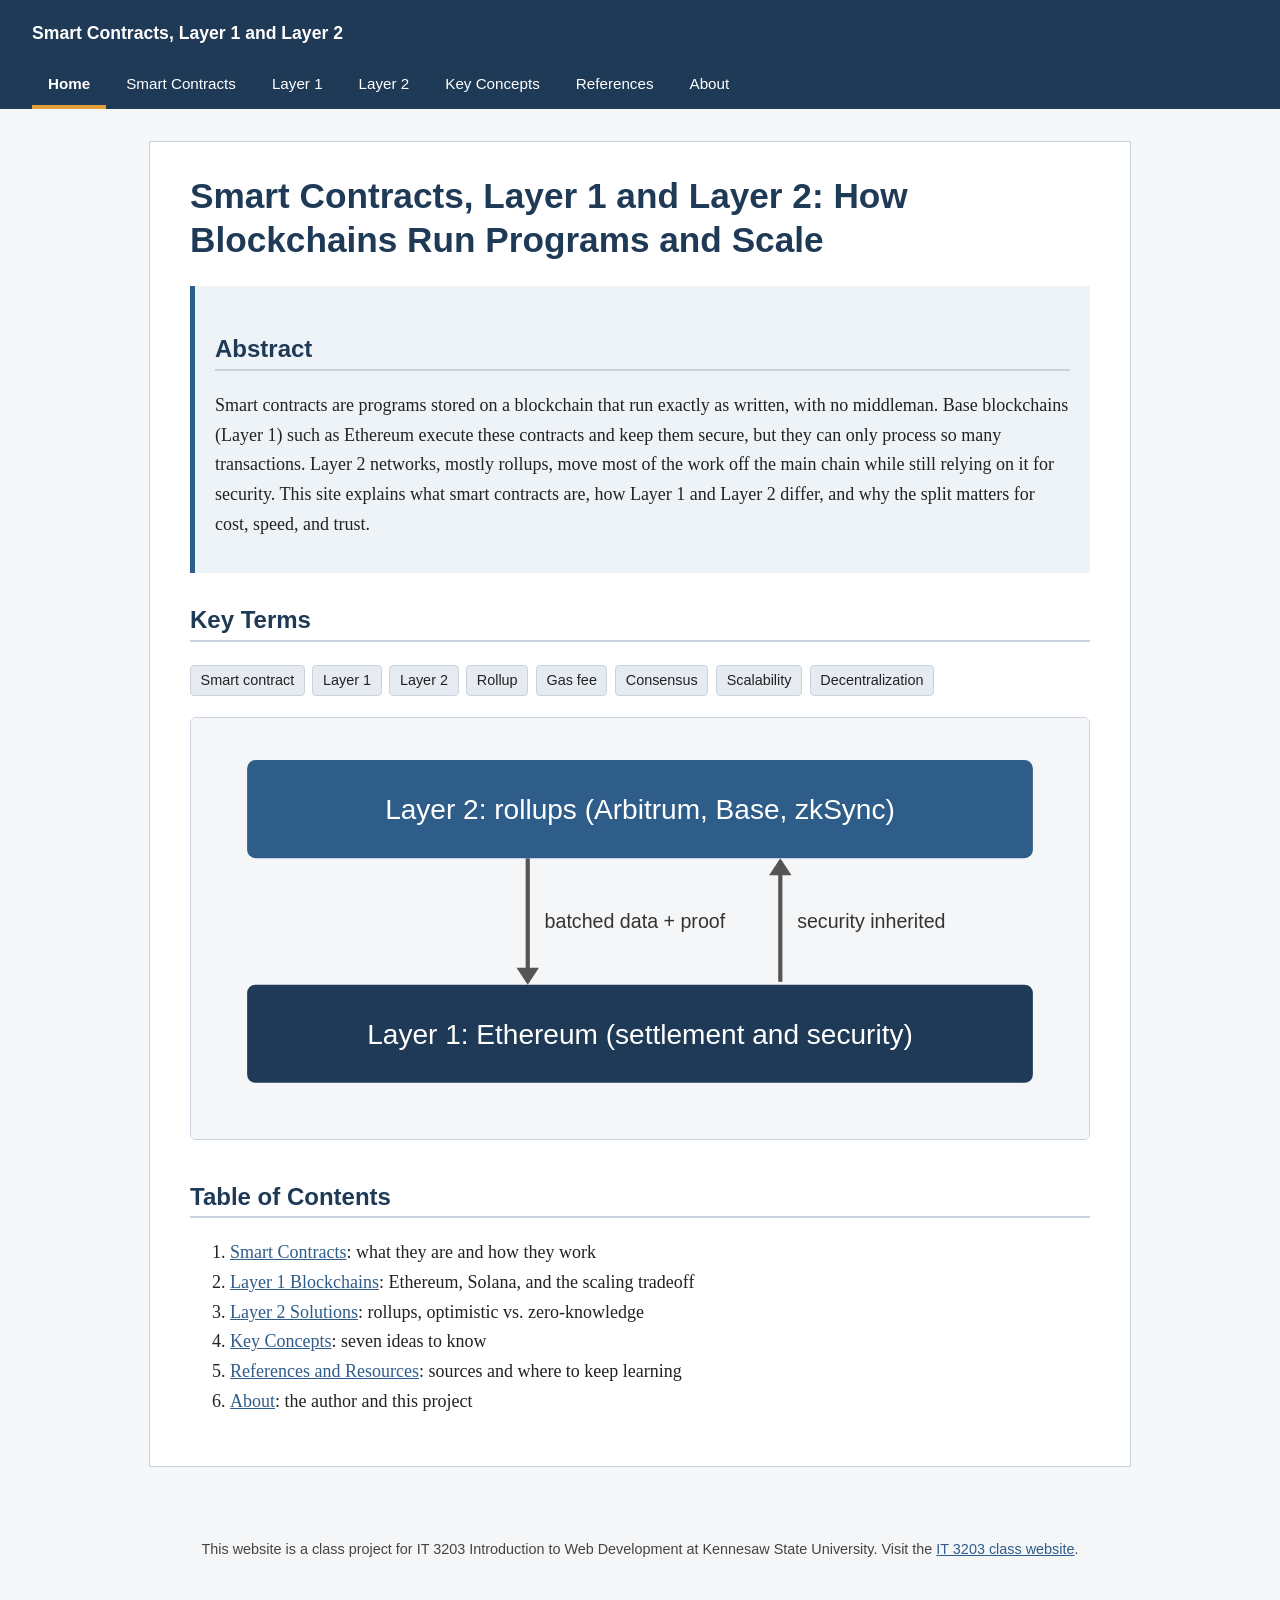
==== index.html @ 8d3f0957 "Finish moving site to repo root" ====
<!DOCTYPE html>
<html lang="en">
<head>
  <meta charset="utf-8">
  <meta name="viewport" content="width=device-width, initial-scale=1">
  <title>Home | Smart Contracts, Layer 1 and Layer 2</title>
  <!-- The one and only stylesheet for the site -->
  <link rel="stylesheet" href="css/style.css">
</head>
<body>
  <!-- Header and main menu: identical on every page for consistency -->
  <header>
    <p>Smart Contracts, Layer 1 and Layer 2</p>
    <nav id="main-nav" aria-label="Main menu">
      <a href="index.html" class="current">Home</a>
      <a href="smart-contracts.html">Smart Contracts</a>
      <a href="layer1.html">Layer 1</a>
      <a href="layer2.html">Layer 2</a>
      <a href="concepts.html">Key Concepts</a>
      <a href="references.html">References</a>
      <a href="about.html">About</a>
    </nav>
  </header>

  <main>
    <h1>Smart Contracts, Layer 1 and Layer 2: How Blockchains Run Programs and Scale</h1>

    <section class="abstract">
      <h2>Abstract</h2>
      <p>Smart contracts are programs stored on a blockchain that run exactly as written, with no middleman.
      Base blockchains (Layer 1) such as Ethereum execute these contracts and keep them secure, but they can
      only process so many transactions. Layer 2 networks, mostly rollups, move most of the work off the main
      chain while still relying on it for security. This site explains what smart contracts are, how Layer 1 and
      Layer 2 differ, and why the split matters for cost, speed, and trust.</p>
    </section>

    <h2>Key Terms</h2>
    <p class="key-terms">
      <span>Smart contract</span> <span>Layer 1</span> <span>Layer 2</span> <span>Rollup</span>
      <span>Gas fee</span> <span>Consensus</span> <span>Scalability</span> <span>Decentralization</span>
    </p>

    <img src="images/layer-stack.svg" alt="Diagram showing Layer 2 networks sending batched data and proofs down to a Layer 1 blockchain, which provides security back up to Layer 2">

    <h2>Table of Contents</h2>
    <ol>
      <li><a href="smart-contracts.html">Smart Contracts</a>: what they are and how they work</li>
      <li><a href="layer1.html">Layer 1 Blockchains</a>: Ethereum, Solana, and the scaling tradeoff</li>
      <li><a href="layer2.html">Layer 2 Solutions</a>: rollups, optimistic vs. zero-knowledge</li>
      <li><a href="concepts.html">Key Concepts</a>: seven ideas to know</li>
      <li><a href="references.html">References and Resources</a>: sources and where to keep learning</li>
      <li><a href="about.html">About</a>: the author and this project</li>
    </ol>
  </main>

  <!-- Footer: class project note with link to the class website -->
  <footer>
    <p>This website is a class project for IT 3203 Introduction to Web Development at Kennesaw State University.
    Visit the <a href="https://ksuweb.github.io/IT3203/">IT 3203 class website</a>.</p>
  </footer>
</body>
</html>
---- css/style.css ----
/* ==========================================================
   IT 3203 Milestone #1 - single stylesheet for the whole site
   Theme: simple, clean business style (navy + light gray)
   ========================================================== */

/* ----- Selector type 1: ELEMENT selectors ----- */
body {
  font-family: Georgia, "Times New Roman", serif; /* font settings */
  font-size: 18px;
  line-height: 1.65;
  color: #222;
  background-color: #f4f6f8;
  margin: 0;
}

h1, h2, h3 {
  font-family: "Segoe UI", Arial, sans-serif;
  color: #1f3a56;
  line-height: 1.25;
}

h1 { font-size: 2.2rem; margin-top: 0; }
h2 { font-size: 1.5rem; margin-top: 2rem; border-bottom: 2px solid #c9d3dd; padding-bottom: 0.3rem; }

a { color: #2f5d8a; }
a:hover { color: #b3541e; text-decoration: none; } /* hover effect on links */

img { max-width: 100%; height: auto; border: 1px solid #c9d3dd; border-radius: 6px; }

/* ----- Header and main menu (flexbox layout) ----- */
header {
  background-color: #1f3a56;
  color: #fff;
  padding: 1.2rem 2rem 0;
}

header p { margin: 0 0 0.8rem; font-family: "Segoe UI", Arial, sans-serif; font-size: 1.1rem; font-weight: bold; }

/* ----- Selector type 2: ID selector ----- */
#main-nav {
  display: flex;          /* FLEXBOX: lays the menu out in one row */
  flex-wrap: wrap;
  gap: 0.25rem;
}

/* ----- Selector type 3: DESCENDANT + PSEUDO-CLASS selectors ----- */
#main-nav a {
  color: #fff;
  text-decoration: none;
  padding: 0.6rem 1rem;
  font-family: "Segoe UI", Arial, sans-serif;
  font-size: 0.95rem;
  border-bottom: 4px solid transparent;
}

#main-nav a:hover { background-color: #2f5d8a; border-bottom-color: #e0a13a; }
#main-nav a.current { border-bottom-color: #e0a13a; font-weight: bold; } /* marks the page you are on */

/* ----- Page content ----- */
main {
  max-width: 900px;
  margin: 2rem auto;
  padding: 2rem 2.5rem;
  background-color: #fff;
  border: 1px solid #c9d3dd;
}

/* ----- Selector type 4: CLASS selectors ----- */
.abstract { background-color: #eef3f8; border-left: 5px solid #2f5d8a; padding: 1rem 1.25rem; margin: 1.5rem 0; }

.key-terms span { display: inline-block; background-color: #e5ebf1; border: 1px solid #c9d3dd; border-radius: 4px; padding: 0.15rem 0.6rem; margin: 0.2rem 0.2rem 0.2rem 0; font-family: "Segoe UI", Arial, sans-serif; font-size: 0.9rem; }

/* CSS GRID: key concept cards sit in a responsive grid */
.card-grid { display: grid; grid-template-columns: repeat(auto-fit, minmax(250px, 1fr)); gap: 1.25rem; margin-top: 1.5rem; }
.card { background-color: #f4f6f8; border: 1px solid #c9d3dd; border-top: 4px solid #2f5d8a; padding: 1rem 1.25rem; }
.card h3 { margin-top: 0; font-size: 1.15rem; }

.note { font-size: 0.9rem; color: #555; }

/* ----- Tables ----- */
table { border-collapse: collapse; width: 100%; margin: 1.25rem 0; font-family: "Segoe UI", Arial, sans-serif; font-size: 0.95rem; }
th, td { border: 1px solid #c9d3dd; padding: 0.6rem 0.8rem; text-align: left; vertical-align: top; }
th { background-color: #1f3a56; color: #fff; }
tr:nth-child(even) td { background-color: #f4f6f8; }
caption { caption-side: bottom; font-size: 0.85rem; color: #555; padding-top: 0.4rem; text-align: left; }

code { background-color: #eef3f8; padding: 0.1rem 0.35rem; border-radius: 3px; font-size: 0.9em; }
pre { background-color: #1f3a56; color: #f4f6f8; padding: 1rem; overflow-x: auto; border-radius: 6px; font-size: 0.85rem; line-height: 1.5; }
pre code { background: none; padding: 0; }

/* ----- Footer ----- */
footer { text-align: center; padding: 1.5rem 1rem 2.5rem; font-family: "Segoe UI", Arial, sans-serif; font-size: 0.9rem; color: #444; }
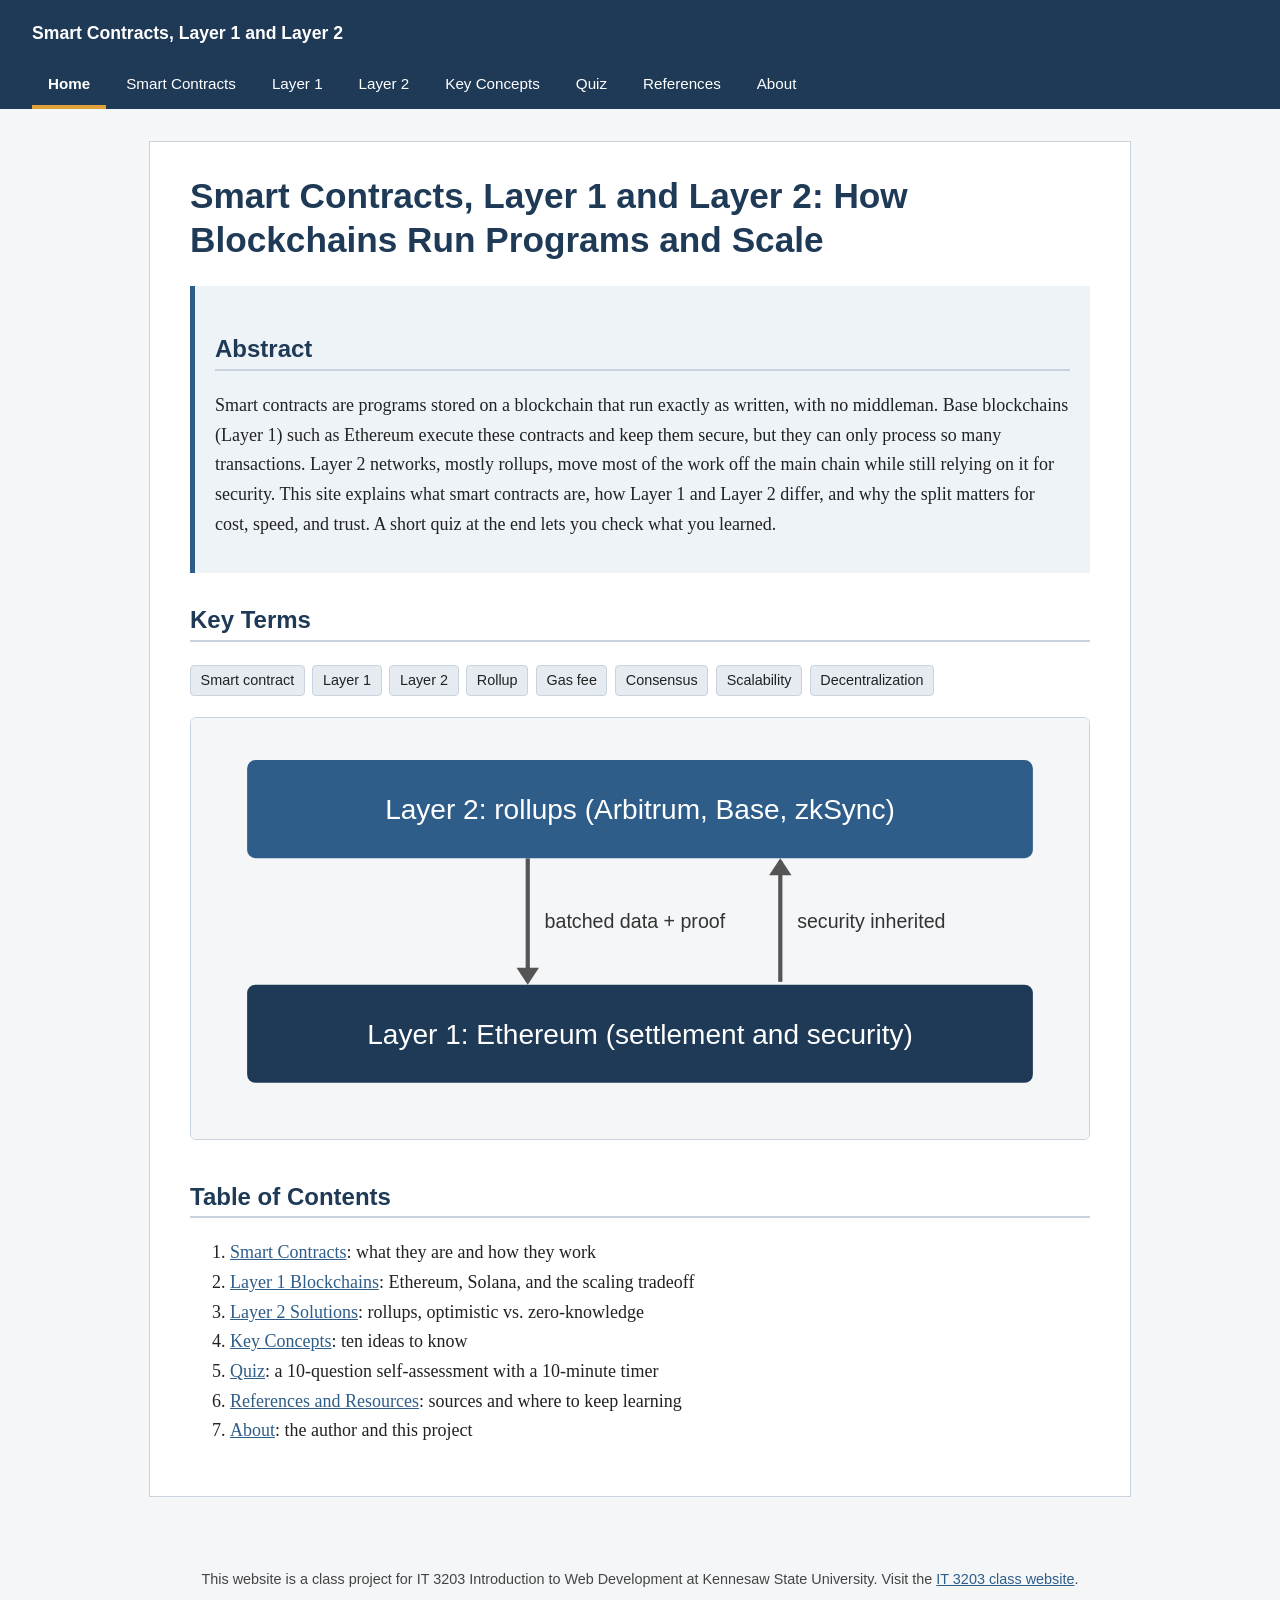
==== commit e8e8ecd7: "Milestone 2: quiz and content" ====
--- a/index.html
+++ b/index.html
@@ -17,6 +17,7 @@
       <a href="layer1.html">Layer 1</a>
       <a href="layer2.html">Layer 2</a>
       <a href="concepts.html">Key Concepts</a>
+      <a href="quiz.html">Quiz</a>
       <a href="references.html">References</a>
       <a href="about.html">About</a>
     </nav>
@@ -31,7 +32,8 @@
       Base blockchains (Layer 1) such as Ethereum execute these contracts and keep them secure, but they can
       only process so many transactions. Layer 2 networks, mostly rollups, move most of the work off the main
       chain while still relying on it for security. This site explains what smart contracts are, how Layer 1 and
-      Layer 2 differ, and why the split matters for cost, speed, and trust.</p>
+      Layer 2 differ, and why the split matters for cost, speed, and trust. A short quiz at the end lets you check
+      what you learned.</p>
     </section>
 
     <h2>Key Terms</h2>
@@ -47,7 +49,8 @@
       <li><a href="smart-contracts.html">Smart Contracts</a>: what they are and how they work</li>
       <li><a href="layer1.html">Layer 1 Blockchains</a>: Ethereum, Solana, and the scaling tradeoff</li>
       <li><a href="layer2.html">Layer 2 Solutions</a>: rollups, optimistic vs. zero-knowledge</li>
-      <li><a href="concepts.html">Key Concepts</a>: seven ideas to know</li>
+      <li><a href="concepts.html">Key Concepts</a>: ten ideas to know</li>
+      <li><a href="quiz.html">Quiz</a>: a 10-question self-assessment with a 10-minute timer</li>
       <li><a href="references.html">References and Resources</a>: sources and where to keep learning</li>
       <li><a href="about.html">About</a>: the author and this project</li>
     </ol>
--- a/css/style.css
+++ b/css/style.css
@@ -1,49 +1,72 @@
 /* ==========================================================
-   IT 3203 Milestone #1 - single stylesheet for the whole site
+   IT 3203 Milestone #2 - single stylesheet for the whole site
    Theme: simple, clean business style (navy + light gray)
+   Sections: 1 Variables | 2 Base elements | 3 Header and menu
+             4 Page content | 5 Tables and code | 6 Quiz | 7 Footer
    ========================================================== */
 
-/* ----- Selector type 1: ELEMENT selectors ----- */
+/* ----- 1. Variables: colors are defined once and reused everywhere ----- */
+:root {
+  --navy: #1f3a56;
+  --blue: #2f5d8a;
+  --accent: #e0a13a;
+  --hover: #b3541e;
+  --text: #222;
+  --muted: #555;
+  --page-bg: #f4f6f8;
+  --panel-bg: #fff;
+  --soft-bg: #eef3f8;
+  --line: #c9d3dd;
+  --green: #1e7d4f;
+  --green-bg: #e6f4ec;
+  --red: #b42318;
+  --red-bg: #fdecea;
+}
+
+/* A rule so the HTML "hidden" attribute always wins over other display rules */
+[hidden] { display: none !important; }
+
+/* ----- 2. Base elements (selector type 1: ELEMENT selectors) ----- */
 body {
   font-family: Georgia, "Times New Roman", serif; /* font settings */
   font-size: 18px;
   line-height: 1.65;
-  color: #222;
-  background-color: #f4f6f8;
+  color: var(--text);
+  background-color: var(--page-bg);
   margin: 0;
 }
 
 h1, h2, h3 {
   font-family: "Segoe UI", Arial, sans-serif;
-  color: #1f3a56;
+  color: var(--navy);
   line-height: 1.25;
 }
 
 h1 { font-size: 2.2rem; margin-top: 0; }
-h2 { font-size: 1.5rem; margin-top: 2rem; border-bottom: 2px solid #c9d3dd; padding-bottom: 0.3rem; }
-
-a { color: #2f5d8a; }
-a:hover { color: #b3541e; text-decoration: none; } /* hover effect on links */
-
-img { max-width: 100%; height: auto; border: 1px solid #c9d3dd; border-radius: 6px; }
-
-/* ----- Header and main menu (flexbox layout) ----- */
+h2 { font-size: 1.5rem; margin-top: 2rem; border-bottom: 2px solid var(--line); padding-bottom: 0.3rem; }
+
+a { color: var(--blue); }
+a:hover { color: var(--hover); text-decoration: none; } /* hover effect on links */
+
+img { max-width: 100%; height: auto; border: 1px solid var(--line); border-radius: 6px; }
+
+/* ----- 3. Header and main menu (flexbox layout) ----- */
 header {
-  background-color: #1f3a56;
+  background-color: var(--navy);
   color: #fff;
   padding: 1.2rem 2rem 0;
 }
 
 header p { margin: 0 0 0.8rem; font-family: "Segoe UI", Arial, sans-serif; font-size: 1.1rem; font-weight: bold; }
 
-/* ----- Selector type 2: ID selector ----- */
+/* Selector type 2: ID selector */
 #main-nav {
   display: flex;          /* FLEXBOX: lays the menu out in one row */
   flex-wrap: wrap;
   gap: 0.25rem;
 }
 
-/* ----- Selector type 3: DESCENDANT + PSEUDO-CLASS selectors ----- */
+/* Selector type 3: DESCENDANT + PSEUDO-CLASS selectors */
 #main-nav a {
   color: #fff;
   text-decoration: none;
@@ -53,40 +76,129 @@
   border-bottom: 4px solid transparent;
 }
 
-#main-nav a:hover { background-color: #2f5d8a; border-bottom-color: #e0a13a; }
-#main-nav a.current { border-bottom-color: #e0a13a; font-weight: bold; } /* marks the page you are on */
-
-/* ----- Page content ----- */
+#main-nav a:hover { background-color: var(--blue); border-bottom-color: var(--accent); }
+#main-nav a.current { border-bottom-color: var(--accent); font-weight: bold; } /* marks the page you are on */
+
+/* ----- 4. Page content ----- */
 main {
   max-width: 900px;
   margin: 2rem auto;
   padding: 2rem 2.5rem;
-  background-color: #fff;
-  border: 1px solid #c9d3dd;
-}
-
-/* ----- Selector type 4: CLASS selectors ----- */
-.abstract { background-color: #eef3f8; border-left: 5px solid #2f5d8a; padding: 1rem 1.25rem; margin: 1.5rem 0; }
-
-.key-terms span { display: inline-block; background-color: #e5ebf1; border: 1px solid #c9d3dd; border-radius: 4px; padding: 0.15rem 0.6rem; margin: 0.2rem 0.2rem 0.2rem 0; font-family: "Segoe UI", Arial, sans-serif; font-size: 0.9rem; }
+  background-color: var(--panel-bg);
+  border: 1px solid var(--line);
+}
+
+/* Selector type 4: CLASS selectors */
+.abstract { background-color: var(--soft-bg); border-left: 5px solid var(--blue); padding: 1rem 1.25rem; margin: 1.5rem 0; }
+
+.key-terms span { display: inline-block; background-color: #e5ebf1; border: 1px solid var(--line); border-radius: 4px; padding: 0.15rem 0.6rem; margin: 0.2rem 0.2rem 0.2rem 0; font-family: "Segoe UI", Arial, sans-serif; font-size: 0.9rem; }
 
 /* CSS GRID: key concept cards sit in a responsive grid */
 .card-grid { display: grid; grid-template-columns: repeat(auto-fit, minmax(250px, 1fr)); gap: 1.25rem; margin-top: 1.5rem; }
-.card { background-color: #f4f6f8; border: 1px solid #c9d3dd; border-top: 4px solid #2f5d8a; padding: 1rem 1.25rem; }
+.card { background-color: var(--page-bg); border: 1px solid var(--line); border-top: 4px solid var(--blue); padding: 1rem 1.25rem; }
 .card h3 { margin-top: 0; font-size: 1.15rem; }
 
-.note { font-size: 0.9rem; color: #555; }
-
-/* ----- Tables ----- */
+.note { font-size: 0.9rem; color: var(--muted); }
+
+/* ----- 5. Tables and code ----- */
 table { border-collapse: collapse; width: 100%; margin: 1.25rem 0; font-family: "Segoe UI", Arial, sans-serif; font-size: 0.95rem; }
-th, td { border: 1px solid #c9d3dd; padding: 0.6rem 0.8rem; text-align: left; vertical-align: top; }
-th { background-color: #1f3a56; color: #fff; }
-tr:nth-child(even) td { background-color: #f4f6f8; }
-caption { caption-side: bottom; font-size: 0.85rem; color: #555; padding-top: 0.4rem; text-align: left; }
-
-code { background-color: #eef3f8; padding: 0.1rem 0.35rem; border-radius: 3px; font-size: 0.9em; }
-pre { background-color: #1f3a56; color: #f4f6f8; padding: 1rem; overflow-x: auto; border-radius: 6px; font-size: 0.85rem; line-height: 1.5; }
+th, td { border: 1px solid var(--line); padding: 0.6rem 0.8rem; text-align: left; vertical-align: top; }
+th { background-color: var(--navy); color: #fff; }
+tr:nth-child(even) td { background-color: var(--page-bg); }
+caption { caption-side: bottom; font-size: 0.85rem; color: var(--muted); padding-top: 0.4rem; text-align: left; }
+
+code { background-color: var(--soft-bg); padding: 0.1rem 0.35rem; border-radius: 3px; font-size: 0.9em; }
+pre { background-color: var(--navy); color: var(--page-bg); padding: 1rem; overflow-x: auto; border-radius: 6px; font-size: 0.85rem; line-height: 1.5; }
 pre code { background: none; padding: 0; }
 
-/* ----- Footer ----- */
+/* ----- 6. Quiz page ----- */
+
+/* Buttons (shared by Start, Submit, Reset, Retake) */
+.btn {
+  font-family: "Segoe UI", Arial, sans-serif;
+  font-size: 1rem;
+  font-weight: bold;
+  color: #fff;
+  background-color: var(--navy);
+  border: 2px solid var(--navy);
+  border-radius: 4px;
+  padding: 0.6rem 1.4rem;
+  cursor: pointer;
+}
+.btn:hover { background-color: var(--blue); border-color: var(--blue); }
+.btn:focus-visible { outline: 3px solid var(--accent); outline-offset: 2px; }
+.btn:disabled { background-color: var(--muted); border-color: var(--muted); cursor: not-allowed; }
+.btn-secondary { color: var(--navy); background-color: var(--panel-bg); }
+.btn-secondary:hover { color: #fff; }
+
+.quiz-panel { background-color: var(--soft-bg); border: 1px solid var(--line); border-left: 5px solid var(--blue); padding: 0.5rem 1.5rem 1.5rem; margin: 1.5rem 0; }
+.quiz-panel h2 { margin-top: 1rem; border-bottom: none; }
+
+/* Countdown bar: sticks to the top of the window while the quiz runs */
+.timer-bar {
+  position: sticky;
+  top: 0;
+  z-index: 10;
+  display: flex;
+  justify-content: space-between;
+  align-items: center;
+  margin: 1rem 0;
+  padding: 0.5rem 1rem;
+  background-color: var(--navy);
+  color: #fff;
+  border-radius: 4px;
+  font-family: "Segoe UI", Arial, sans-serif;
+}
+.time-left { font-size: 1.5rem; font-weight: bold; font-variant-numeric: tabular-nums; }
+.timer-bar.timer-low { background-color: var(--red); }   /* last minute turns red */
+
+/* Question boxes */
+.question { border: 1px solid var(--line); border-left: 5px solid var(--line); border-radius: 4px; padding: 0.75rem 1.25rem 1rem; margin: 0 0 1.25rem; }
+.question legend { font-family: "Segoe UI", Arial, sans-serif; font-weight: bold; color: var(--navy); padding: 0 0.5rem; }
+.question-type { margin-left: 0.75rem; font-size: 0.85rem; font-weight: normal; color: var(--muted); }
+.question-text { margin: 0.25rem 0 0.75rem; }
+
+/* Answer choices (radio buttons and checkboxes) */
+.option { display: flex; align-items: flex-start; gap: 0.6rem; padding: 0.5rem 0.75rem; margin: 0.25rem 0; border: 1px solid var(--line); border-radius: 4px; cursor: pointer; font-family: "Segoe UI", Arial, sans-serif; font-size: 1rem; line-height: 1.4; }
+.option:hover { background-color: var(--soft-bg); border-color: var(--blue); }
+.option input { margin-top: 0.2rem; width: 1.1rem; height: 1.1rem; accent-color: var(--blue); }
+
+/* Text box for fill-in-the-blank questions */
+.blank-label { display: block; font-family: "Segoe UI", Arial, sans-serif; font-size: 0.9rem; color: var(--muted); margin-bottom: 0.25rem; }
+.blank-input { width: 100%; max-width: 20rem; box-sizing: border-box; padding: 0.5rem 0.75rem; font-size: 1rem; border: 2px solid var(--line); border-radius: 4px; }
+.blank-input:focus { outline: none; border-color: var(--blue); }
+
+.form-actions { display: flex; gap: 0.75rem; margin-top: 1.5rem; }
+
+/* Results panel */
+.results { border: 2px solid var(--line); border-radius: 4px; padding: 0.5rem 1.5rem 1.5rem; margin: 1.5rem 0; }
+.results:focus { outline: none; }
+.results h2 { margin-top: 1rem; }
+.result-banner { display: inline-block; margin: 0.5rem 0; padding: 0.4rem 1.5rem; border-radius: 4px; font-family: "Segoe UI", Arial, sans-serif; font-size: 1.6rem; font-weight: bold; letter-spacing: 0.05em; }
+.result-banner.pass { background-color: var(--green-bg); color: var(--green); border: 2px solid var(--green); }
+.result-banner.fail { background-color: var(--red-bg); color: var(--red); border: 2px solid var(--red); }
+
+/* Score and time shown side by side */
+.result-stats { display: flex; flex-wrap: wrap; gap: 1rem 3rem; margin: 0.5rem 0 1rem; font-family: "Segoe UI", Arial, sans-serif; }
+.result-stats dt { font-size: 0.85rem; color: var(--muted); }
+.result-stats dd { margin: 0; font-size: 1.5rem; font-weight: bold; color: var(--navy); }
+
+.score-bar { height: 0.9rem; background-color: var(--page-bg); border: 1px solid var(--line); border-radius: 999px; overflow: hidden; }
+.score-fill { height: 100%; }
+.score-fill.pass { background-color: var(--green); }
+.score-fill.fail { background-color: var(--red); }
+
+.cell-correct { color: var(--green); font-weight: bold; }
+.cell-incorrect { color: var(--red); font-weight: bold; }
+
+/* Per-question coloring after grading */
+.question.is-correct { border-left-color: var(--green); background-color: var(--green-bg); }
+.question.is-incorrect { border-left-color: var(--red); background-color: var(--red-bg); }
+.option.option-correct { border: 2px solid var(--green); background-color: var(--green-bg); }
+.option.option-wrong { border: 2px solid var(--red); background-color: var(--red-bg); }
+.feedback { margin: 0.75rem 0 0; font-family: "Segoe UI", Arial, sans-serif; font-size: 0.95rem; line-height: 1.5; }
+.is-correct .feedback strong { color: var(--green); }
+.is-incorrect .feedback strong { color: var(--red); }
+
+/* ----- 7. Footer ----- */
 footer { text-align: center; padding: 1.5rem 1rem 2.5rem; font-family: "Segoe UI", Arial, sans-serif; font-size: 0.9rem; color: #444; }
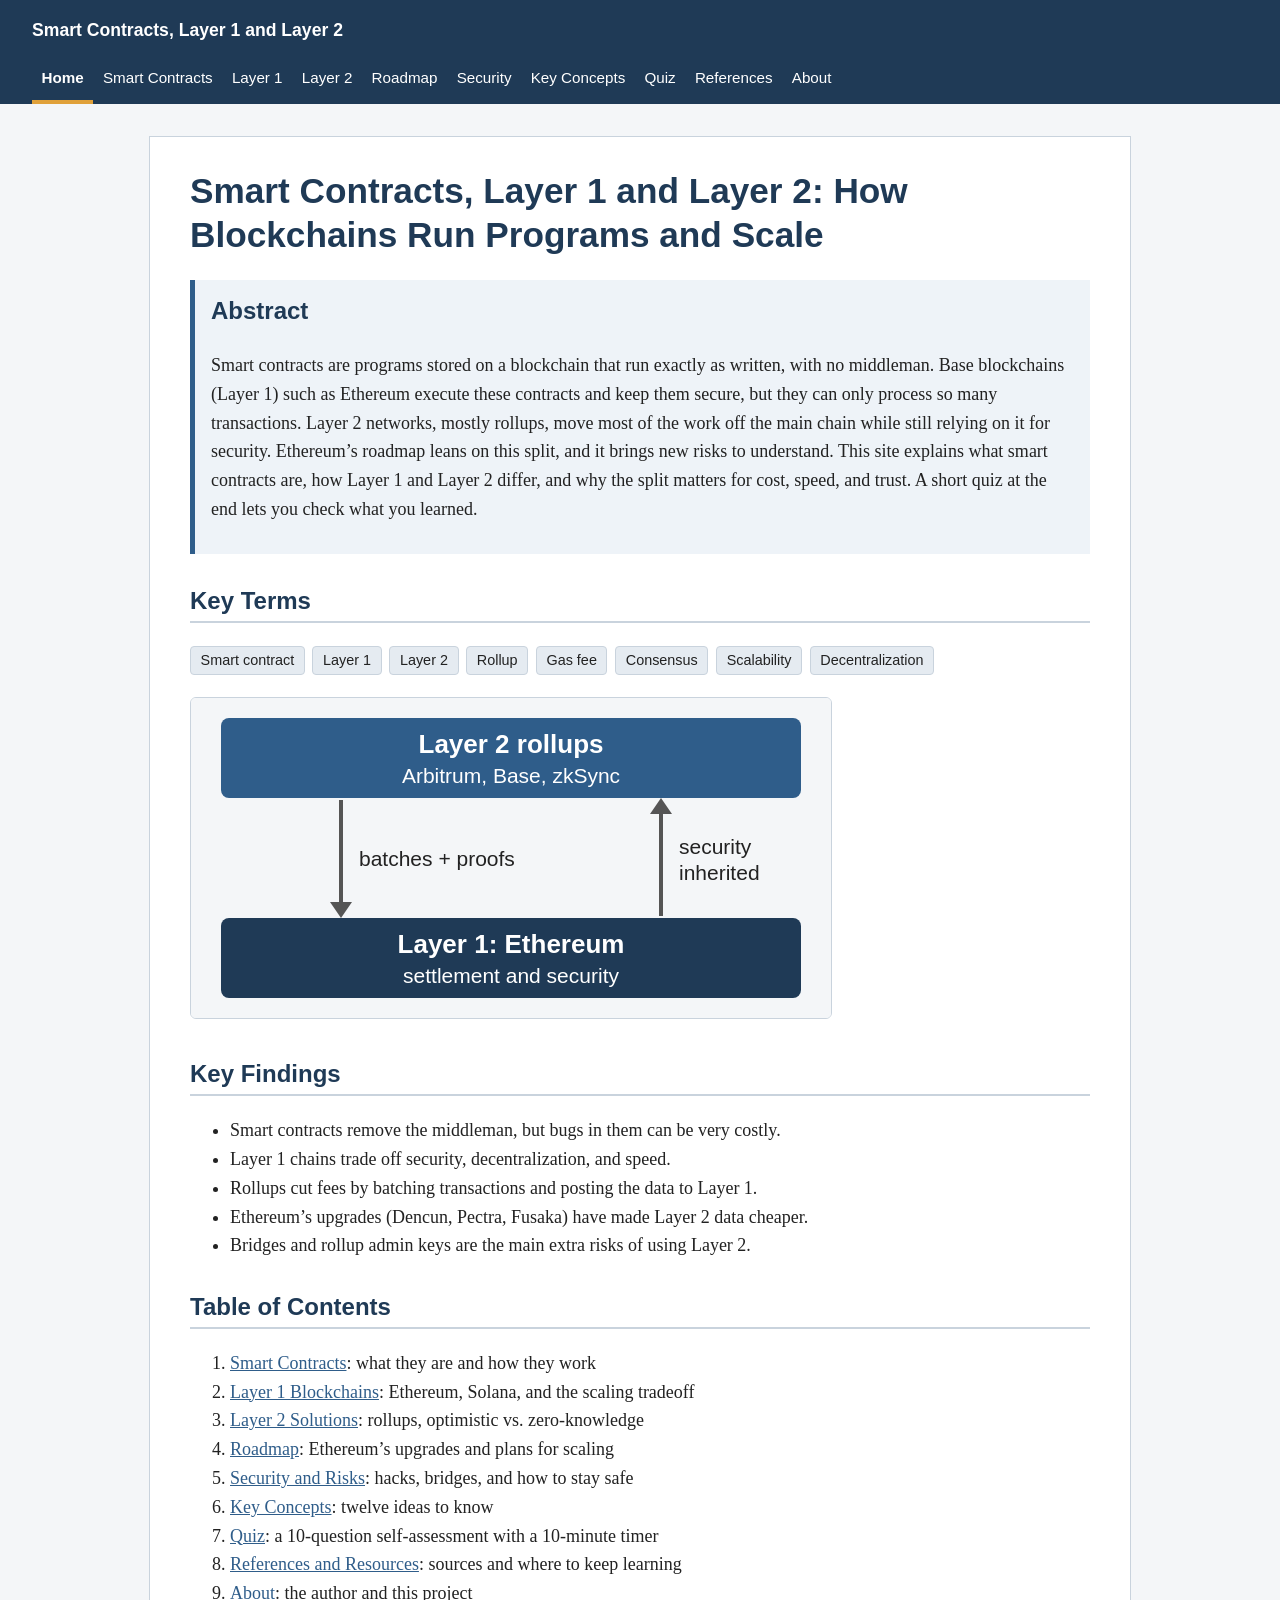
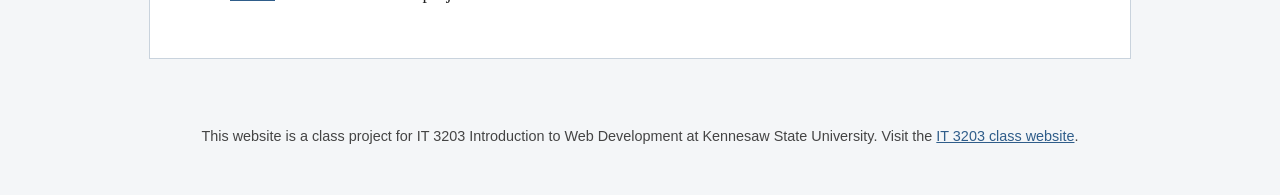
==== commit 1cc74e5a: "Milestone 3: responsive design" ====
--- a/index.html
+++ b/index.html
@@ -6,16 +6,25 @@
   <title>Home | Smart Contracts, Layer 1 and Layer 2</title>
   <!-- The one and only stylesheet for the site -->
   <link rel="stylesheet" href="css/style.css">
+  <meta name="theme-color" content="#1f3a56">
+  <link rel="icon" href="images/favicon.svg" type="image/svg+xml">
+  <!-- One JavaScript file for the whole site (menu button + quiz). "defer" runs it after the page loads -->
+  <script src="js/main.js" defer></script>
 </head>
 <body>
   <!-- Header and main menu: identical on every page for consistency -->
   <header>
-    <p>Smart Contracts, Layer 1 and Layer 2</p>
+    <div class="header-top">
+      <p class="site-title">Smart Contracts, Layer 1 and Layer 2</p>
+      <button type="button" id="nav-toggle" class="nav-toggle" aria-expanded="false" aria-controls="main-nav">Menu</button>
+    </div>
     <nav id="main-nav" aria-label="Main menu">
       <a href="index.html" class="current">Home</a>
       <a href="smart-contracts.html">Smart Contracts</a>
       <a href="layer1.html">Layer 1</a>
       <a href="layer2.html">Layer 2</a>
+      <a href="roadmap.html">Roadmap</a>
+      <a href="security.html">Security</a>
       <a href="concepts.html">Key Concepts</a>
       <a href="quiz.html">Quiz</a>
       <a href="references.html">References</a>
@@ -31,7 +40,7 @@
       <p>Smart contracts are programs stored on a blockchain that run exactly as written, with no middleman.
       Base blockchains (Layer 1) such as Ethereum execute these contracts and keep them secure, but they can
       only process so many transactions. Layer 2 networks, mostly rollups, move most of the work off the main
-      chain while still relying on it for security. This site explains what smart contracts are, how Layer 1 and
+      chain while still relying on it for security. Ethereum&rsquo;s roadmap leans on this split, and it brings new risks to understand. This site explains what smart contracts are, how Layer 1 and
       Layer 2 differ, and why the split matters for cost, speed, and trust. A short quiz at the end lets you check
       what you learned.</p>
     </section>
@@ -42,14 +51,25 @@
       <span>Gas fee</span> <span>Consensus</span> <span>Scalability</span> <span>Decentralization</span>
     </p>
 
-    <img src="images/layer-stack.svg" alt="Diagram showing Layer 2 networks sending batched data and proofs down to a Layer 1 blockchain, which provides security back up to Layer 2">
+    <img src="images/layer-stack.svg" width="640" height="320" alt="Diagram showing Layer 2 networks sending batched data and proofs down to a Layer 1 blockchain, which provides security back up to Layer 2">
+
+    <h2>Key Findings</h2>
+    <ul>
+      <li>Smart contracts remove the middleman, but bugs in them can be very costly.</li>
+      <li>Layer 1 chains trade off security, decentralization, and speed.</li>
+      <li>Rollups cut fees by batching transactions and posting the data to Layer 1.</li>
+      <li>Ethereum&rsquo;s upgrades (Dencun, Pectra, Fusaka) have made Layer 2 data cheaper.</li>
+      <li>Bridges and rollup admin keys are the main extra risks of using Layer 2.</li>
+    </ul>
 
     <h2>Table of Contents</h2>
     <ol>
       <li><a href="smart-contracts.html">Smart Contracts</a>: what they are and how they work</li>
       <li><a href="layer1.html">Layer 1 Blockchains</a>: Ethereum, Solana, and the scaling tradeoff</li>
       <li><a href="layer2.html">Layer 2 Solutions</a>: rollups, optimistic vs. zero-knowledge</li>
-      <li><a href="concepts.html">Key Concepts</a>: ten ideas to know</li>
+      <li><a href="roadmap.html">Roadmap</a>: Ethereum&rsquo;s upgrades and plans for scaling</li>
+      <li><a href="security.html">Security and Risks</a>: hacks, bridges, and how to stay safe</li>
+      <li><a href="concepts.html">Key Concepts</a>: twelve ideas to know</li>
       <li><a href="quiz.html">Quiz</a>: a 10-question self-assessment with a 10-minute timer</li>
       <li><a href="references.html">References and Resources</a>: sources and where to keep learning</li>
       <li><a href="about.html">About</a>: the author and this project</li>
--- a/css/style.css
+++ b/css/style.css
@@ -1,8 +1,15 @@
 /* ==========================================================
-   IT 3203 Milestone #2 - single stylesheet for the whole site
+   IT 3203 Milestone #3 - single stylesheet for the whole site
    Theme: simple, clean business style (navy + light gray)
+
+   MOBILE-FIRST: the base styles below are for phones. Two media
+   queries then add changes as the screen gets wider:
+     @media (min-width: 600px)  -> tablets
+     @media (min-width: 960px)  -> laptops and desktops
+
    Sections: 1 Variables | 2 Base elements | 3 Header and menu
-             4 Page content | 5 Tables and code | 6 Quiz | 7 Footer
+             4 Page content | 5 Tables and code | 6 Quiz
+             7 Footer | 8 Tablet (600px) | 9 Desktop (960px)
    ========================================================== */
 
 /* ----- 1. Variables: colors are defined once and reused everywhere ----- */
@@ -21,16 +28,19 @@
   --green-bg: #e6f4ec;
   --red: #b42318;
   --red-bg: #fdecea;
+  --touch: 2.75rem;   /* minimum height of anything you tap (44px) */
 }
 
 /* A rule so the HTML "hidden" attribute always wins over other display rules */
 [hidden] { display: none !important; }
 
 /* ----- 2. Base elements (selector type 1: ELEMENT selectors) ----- */
+html { -webkit-text-size-adjust: 100%; }   /* stops phones from resizing text on rotate */
+
 body {
   font-family: Georgia, "Times New Roman", serif; /* font settings */
-  font-size: 18px;
-  line-height: 1.65;
+  font-size: 1.0625rem;      /* 17px on phones; rem units respect the user's font setting */
+  line-height: 1.6;
   color: var(--text);
   background-color: var(--page-bg);
   margin: 0;
@@ -42,79 +52,121 @@
   line-height: 1.25;
 }
 
-h1 { font-size: 2.2rem; margin-top: 0; }
-h2 { font-size: 1.5rem; margin-top: 2rem; border-bottom: 2px solid var(--line); padding-bottom: 0.3rem; }
+/* clamp() makes the heading grow smoothly with the screen between a min and a max size */
+h1 { font-size: clamp(1.65rem, 6vw, 2.2rem); margin-top: 0; }
+h2 { font-size: clamp(1.3rem, 4.5vw, 1.5rem); margin-top: 2rem; border-bottom: 2px solid var(--line); padding-bottom: 0.3rem; }
 
 a { color: var(--blue); }
 a:hover { color: var(--hover); text-decoration: none; } /* hover effect on links */
-
+a:focus-visible { outline: 3px solid var(--accent); outline-offset: 2px; }
+
+/* Flexible images: never wider than the screen, height keeps the right shape */
 img { max-width: 100%; height: auto; border: 1px solid var(--line); border-radius: 6px; }
 
-/* ----- 3. Header and main menu (flexbox layout) ----- */
+/* ----- 3. Header and main menu ----- */
 header {
   background-color: var(--navy);
   color: #fff;
-  padding: 1.2rem 2rem 0;
-}
-
-header p { margin: 0 0 0.8rem; font-family: "Segoe UI", Arial, sans-serif; font-size: 1.1rem; font-weight: bold; }
-
-/* Selector type 2: ID selector */
+  padding: 0.75rem 1rem 0;
+}
+
+.header-top { display: flex; justify-content: space-between; align-items: center; gap: 1rem; }
+.site-title { margin: 0 0 0.75rem; font-family: "Segoe UI", Arial, sans-serif; font-size: 1.05rem; font-weight: bold; }
+
+/* The Menu button only shows on small screens, and only when JavaScript is on */
+.nav-toggle {
+  display: none;
+  min-height: var(--touch);
+  min-width: 5rem;
+  margin-bottom: 0.75rem;
+  padding: 0 1rem;
+  font-family: "Segoe UI", Arial, sans-serif;
+  font-size: 1rem;
+  font-weight: bold;
+  color: #fff;
+  background-color: transparent;
+  border: 2px solid #fff;
+  border-radius: 4px;
+  cursor: pointer;
+}
+.nav-toggle:hover { background-color: var(--blue); }
+.nav-toggle:focus-visible { outline: 3px solid var(--accent); outline-offset: 2px; }
+.js .nav-toggle { display: block; }
+
+/* Selector type 2: ID selector. FLEXBOX: on phones the menu is one tall column */
 #main-nav {
-  display: flex;          /* FLEXBOX: lays the menu out in one row */
-  flex-wrap: wrap;
-  gap: 0.25rem;
-}
+  display: flex;
+  flex-direction: column;
+  margin: 0 -1rem;           /* lets the links reach the screen edges */
+}
+.js #main-nav:not(.is-open) { display: none; }   /* hidden until the Menu button is pressed */
 
 /* Selector type 3: DESCENDANT + PSEUDO-CLASS selectors */
 #main-nav a {
+  display: flex;
+  align-items: center;
+  min-height: var(--touch);  /* big enough to tap with a thumb */
+  box-sizing: border-box;
+  padding: 0.5rem 1rem;
   color: #fff;
   text-decoration: none;
-  padding: 0.6rem 1rem;
-  font-family: "Segoe UI", Arial, sans-serif;
-  font-size: 0.95rem;
-  border-bottom: 4px solid transparent;
-}
-
-#main-nav a:hover { background-color: var(--blue); border-bottom-color: var(--accent); }
-#main-nav a.current { border-bottom-color: var(--accent); font-weight: bold; } /* marks the page you are on */
+  font-family: "Segoe UI", Arial, sans-serif;
+  font-size: 1rem;
+  border-top: 1px solid rgba(255, 255, 255, 0.15);
+  border-left: 5px solid transparent;
+}
+#main-nav a:hover { background-color: var(--blue); }
+#main-nav a.current { border-left-color: var(--accent); font-weight: bold; background-color: rgba(255, 255, 255, 0.08); }
+#main-nav a:focus-visible { outline: 3px solid var(--accent); outline-offset: -3px; }
 
 /* ----- 4. Page content ----- */
 main {
-  max-width: 900px;
-  margin: 2rem auto;
-  padding: 2rem 2.5rem;
+  padding: 1.25rem 1rem 1.5rem;
   background-color: var(--panel-bg);
-  border: 1px solid var(--line);
+  overflow-wrap: anywhere;   /* long web addresses wrap instead of pushing the page wider */
 }
 
 /* Selector type 4: CLASS selectors */
-.abstract { background-color: var(--soft-bg); border-left: 5px solid var(--blue); padding: 1rem 1.25rem; margin: 1.5rem 0; }
+.abstract { background-color: var(--soft-bg); border-left: 5px solid var(--blue); padding: 0.5rem 1rem 0.75rem; margin: 1.25rem 0; }
+.abstract h2 { margin-top: 0.5rem; border-bottom: none; }
 
 .key-terms span { display: inline-block; background-color: #e5ebf1; border: 1px solid var(--line); border-radius: 4px; padding: 0.15rem 0.6rem; margin: 0.2rem 0.2rem 0.2rem 0; font-family: "Segoe UI", Arial, sans-serif; font-size: 0.9rem; }
 
-/* CSS GRID: key concept cards sit in a responsive grid */
-.card-grid { display: grid; grid-template-columns: repeat(auto-fit, minmax(250px, 1fr)); gap: 1.25rem; margin-top: 1.5rem; }
-.card { background-color: var(--page-bg); border: 1px solid var(--line); border-top: 4px solid var(--blue); padding: 1rem 1.25rem; }
+/* CSS GRID: concept cards. One column on phones, more columns as space allows.
+   min(250px, 100%) stops a card from ever being wider than a tiny screen */
+.card-grid { display: grid; grid-template-columns: repeat(auto-fit, minmax(min(250px, 100%), 1fr)); gap: 1rem; margin-top: 1.5rem; }
+.card { background-color: var(--page-bg); border: 1px solid var(--line); border-top: 4px solid var(--blue); padding: 0.75rem 1rem; }
 .card h3 { margin-top: 0; font-size: 1.15rem; }
 
 .note { font-size: 0.9rem; color: var(--muted); }
+.status-note { background-color: #fff8e6; border-left: 5px solid var(--accent); padding: 0.5rem 1rem; font-family: "Segoe UI", Arial, sans-serif; font-size: 0.95rem; }
 
 /* ----- 5. Tables and code ----- */
-table { border-collapse: collapse; width: 100%; margin: 1.25rem 0; font-family: "Segoe UI", Arial, sans-serif; font-size: 0.95rem; }
-th, td { border: 1px solid var(--line); padding: 0.6rem 0.8rem; text-align: left; vertical-align: top; }
+
+/* The wrapper scrolls sideways on its own, so a wide table never breaks the page layout */
+.table-wrap { overflow-x: auto; margin: 1.25rem 0; }
+.table-wrap:focus-visible { outline: 3px solid var(--accent); }
+.table-wrap.scrolls::before { content: "Swipe sideways to see the whole table"; display: block; font-family: "Segoe UI", Arial, sans-serif; font-size: 0.8rem; color: var(--muted); }
+.table-wrap table { margin: 0.25rem 0 0; }
+.table-wrap.scrolls table { min-width: 34rem; }   /* keeps columns readable; the wrapper scrolls */
+
+table { border-collapse: collapse; width: 100%; font-family: "Segoe UI", Arial, sans-serif; font-size: 0.9rem; }
+th, td { border: 1px solid var(--line); padding: 0.5rem 0.65rem; text-align: left; vertical-align: top; overflow-wrap: normal; }
 th { background-color: var(--navy); color: #fff; }
 tr:nth-child(even) td { background-color: var(--page-bg); }
 caption { caption-side: bottom; font-size: 0.85rem; color: var(--muted); padding-top: 0.4rem; text-align: left; }
 
 code { background-color: var(--soft-bg); padding: 0.1rem 0.35rem; border-radius: 3px; font-size: 0.9em; }
-pre { background-color: var(--navy); color: var(--page-bg); padding: 1rem; overflow-x: auto; border-radius: 6px; font-size: 0.85rem; line-height: 1.5; }
+pre { background-color: var(--navy); color: var(--page-bg); padding: 1rem; overflow-x: auto; border-radius: 6px; font-size: 0.8rem; line-height: 1.5; }
 pre code { background: none; padding: 0; }
 
 /* ----- 6. Quiz page ----- */
 
-/* Buttons (shared by Start, Submit, Reset, Retake) */
+/* Buttons (Start, Submit, Reset, Retake): full width and tall on phones */
 .btn {
+  display: block;
+  width: 100%;
+  min-height: 3rem;
   font-family: "Segoe UI", Arial, sans-serif;
   font-size: 1rem;
   font-weight: bold;
@@ -131,7 +183,7 @@
 .btn-secondary { color: var(--navy); background-color: var(--panel-bg); }
 .btn-secondary:hover { color: #fff; }
 
-.quiz-panel { background-color: var(--soft-bg); border: 1px solid var(--line); border-left: 5px solid var(--blue); padding: 0.5rem 1.5rem 1.5rem; margin: 1.5rem 0; }
+.quiz-panel { background-color: var(--soft-bg); border: 1px solid var(--line); border-left: 5px solid var(--blue); padding: 0.25rem 1rem 1.25rem; margin: 1.25rem 0; }
 .quiz-panel h2 { margin-top: 1rem; border-bottom: none; }
 
 /* Countdown bar: sticks to the top of the window while the quiz runs */
@@ -143,45 +195,45 @@
   justify-content: space-between;
   align-items: center;
   margin: 1rem 0;
-  padding: 0.5rem 1rem;
+  padding: 0.4rem 1rem;
   background-color: var(--navy);
   color: #fff;
   border-radius: 4px;
   font-family: "Segoe UI", Arial, sans-serif;
 }
-.time-left { font-size: 1.5rem; font-weight: bold; font-variant-numeric: tabular-nums; }
+.time-left { font-size: 1.4rem; font-weight: bold; font-variant-numeric: tabular-nums; }
 .timer-bar.timer-low { background-color: var(--red); }   /* last minute turns red */
 
-/* Question boxes */
-.question { border: 1px solid var(--line); border-left: 5px solid var(--line); border-radius: 4px; padding: 0.75rem 1.25rem 1rem; margin: 0 0 1.25rem; }
+/* Question boxes. min-width: 0 lets a fieldset shrink on narrow screens */
+.question { min-width: 0; border: 1px solid var(--line); border-left: 5px solid var(--line); border-radius: 4px; padding: 0.5rem 0.75rem 0.9rem; margin: 0 0 1.25rem; }
 .question legend { font-family: "Segoe UI", Arial, sans-serif; font-weight: bold; color: var(--navy); padding: 0 0.5rem; }
-.question-type { margin-left: 0.75rem; font-size: 0.85rem; font-weight: normal; color: var(--muted); }
+.question-type { display: block; font-size: 0.85rem; font-weight: normal; color: var(--muted); }
 .question-text { margin: 0.25rem 0 0.75rem; }
 
-/* Answer choices (radio buttons and checkboxes) */
-.option { display: flex; align-items: flex-start; gap: 0.6rem; padding: 0.5rem 0.75rem; margin: 0.25rem 0; border: 1px solid var(--line); border-radius: 4px; cursor: pointer; font-family: "Segoe UI", Arial, sans-serif; font-size: 1rem; line-height: 1.4; }
+/* Answer choices: the whole row is the tap target (at least 48px tall) */
+.option { display: flex; align-items: center; gap: 0.75rem; min-height: 3rem; box-sizing: border-box; padding: 0.5rem 0.75rem; margin: 0.4rem 0; border: 1px solid var(--line); border-radius: 4px; cursor: pointer; font-family: "Segoe UI", Arial, sans-serif; font-size: 1rem; line-height: 1.4; }
 .option:hover { background-color: var(--soft-bg); border-color: var(--blue); }
-.option input { margin-top: 0.2rem; width: 1.1rem; height: 1.1rem; accent-color: var(--blue); }
-
-/* Text box for fill-in-the-blank questions */
+.option input { flex: none; width: 1.4rem; height: 1.4rem; margin: 0; accent-color: var(--blue); }
+
+/* Text box for fill-in-the-blank questions. 16px+ text stops iPhones from zooming in */
 .blank-label { display: block; font-family: "Segoe UI", Arial, sans-serif; font-size: 0.9rem; color: var(--muted); margin-bottom: 0.25rem; }
-.blank-input { width: 100%; max-width: 20rem; box-sizing: border-box; padding: 0.5rem 0.75rem; font-size: 1rem; border: 2px solid var(--line); border-radius: 4px; }
+.blank-input { width: 100%; box-sizing: border-box; min-height: 3rem; padding: 0.5rem 0.75rem; font-size: 1rem; border: 2px solid var(--line); border-radius: 4px; }
 .blank-input:focus { outline: none; border-color: var(--blue); }
 
-.form-actions { display: flex; gap: 0.75rem; margin-top: 1.5rem; }
+.form-actions { display: flex; flex-direction: column; gap: 0.75rem; margin-top: 1.5rem; }
 
 /* Results panel */
-.results { border: 2px solid var(--line); border-radius: 4px; padding: 0.5rem 1.5rem 1.5rem; margin: 1.5rem 0; }
+.results { border: 2px solid var(--line); border-radius: 4px; padding: 0.25rem 1rem 1.25rem; margin: 1.25rem 0; }
 .results:focus { outline: none; }
 .results h2 { margin-top: 1rem; }
 .result-banner { display: inline-block; margin: 0.5rem 0; padding: 0.4rem 1.5rem; border-radius: 4px; font-family: "Segoe UI", Arial, sans-serif; font-size: 1.6rem; font-weight: bold; letter-spacing: 0.05em; }
 .result-banner.pass { background-color: var(--green-bg); color: var(--green); border: 2px solid var(--green); }
 .result-banner.fail { background-color: var(--red-bg); color: var(--red); border: 2px solid var(--red); }
 
-/* Score and time shown side by side */
-.result-stats { display: flex; flex-wrap: wrap; gap: 1rem 3rem; margin: 0.5rem 0 1rem; font-family: "Segoe UI", Arial, sans-serif; }
+/* Score and time: stacked on phones, side by side when there is room */
+.result-stats { display: flex; flex-wrap: wrap; gap: 0.75rem 3rem; margin: 0.5rem 0 1rem; font-family: "Segoe UI", Arial, sans-serif; }
 .result-stats dt { font-size: 0.85rem; color: var(--muted); }
-.result-stats dd { margin: 0; font-size: 1.5rem; font-weight: bold; color: var(--navy); }
+.result-stats dd { margin: 0; font-size: 1.4rem; font-weight: bold; color: var(--navy); }
 
 .score-bar { height: 0.9rem; background-color: var(--page-bg); border: 1px solid var(--line); border-radius: 999px; overflow: hidden; }
 .score-fill { height: 100%; }
@@ -201,4 +253,64 @@
 .is-incorrect .feedback strong { color: var(--red); }
 
 /* ----- 7. Footer ----- */
-footer { text-align: center; padding: 1.5rem 1rem 2.5rem; font-family: "Segoe UI", Arial, sans-serif; font-size: 0.9rem; color: #444; }
+footer { text-align: center; padding: 1.25rem 1rem 2rem; font-family: "Segoe UI", Arial, sans-serif; font-size: 0.9rem; color: #444; }
+
+/* ==========================================================
+   8. TABLETS: screens 600px wide and up
+   More room, so spacing grows, the page becomes a centered
+   "paper" panel, and buttons shrink back to their natural size.
+   ========================================================== */
+@media (min-width: 600px) {
+  body { font-size: 1.125rem; }
+
+  header { padding: 1rem 2rem 0; }
+  .site-title { font-size: 1.1rem; }
+  #main-nav { margin: 0 -2rem; }
+  #main-nav a { padding: 0.5rem 2rem; }
+
+  main {
+    max-width: 900px;
+    margin: 2rem auto;
+    padding: 2rem 2.5rem;
+    border: 1px solid var(--line);
+  }
+
+  .card-grid { gap: 1.25rem; }
+  .card { padding: 1rem 1.25rem; }
+
+  table { font-size: 0.95rem; }
+  th, td { padding: 0.6rem 0.8rem; }
+  pre { font-size: 0.85rem; }
+
+  .btn { display: inline-block; width: auto; }
+  .form-actions { flex-direction: row; }
+
+  .quiz-panel { padding: 0.5rem 1.5rem 1.5rem; }
+  .question { padding: 0.75rem 1.25rem 1rem; }
+  .question-type { display: inline; margin-left: 0.75rem; }
+  .blank-input { max-width: 20rem; }
+  .results { padding: 0.5rem 1.5rem 1.5rem; }
+  .timer-bar { padding: 0.5rem 1rem; }
+  .time-left { font-size: 1.5rem; }
+}
+
+/* ==========================================================
+   9. DESKTOPS: screens 960px wide and up
+   The menu becomes one horizontal row and the Menu button goes away.
+   ========================================================== */
+@media (min-width: 960px) {
+  .nav-toggle, .js .nav-toggle { display: none; }
+
+  /* flexbox again, now as a row that wraps if a window is squeezed */
+  #main-nav { flex-direction: row; flex-wrap: wrap; gap: 0; margin: 0; }
+  .js #main-nav:not(.is-open) { display: flex; }
+
+  #main-nav a { padding: 0.6rem 0.6rem; font-size: 0.95rem; border-top: none; border-left: none; border-bottom: 4px solid transparent; }
+  #main-nav a:hover { border-bottom-color: var(--accent); }
+  #main-nav a.current { border-bottom-color: var(--accent); background-color: transparent; }
+  #main-nav a:focus-visible { outline-offset: -3px; }
+
+  .site-title { font-size: 1.1rem; }
+  .table-wrap.scrolls::before { content: none; }   /* no swipe hint needed with a mouse */
+  .table-wrap.scrolls table { min-width: 0; }
+}
